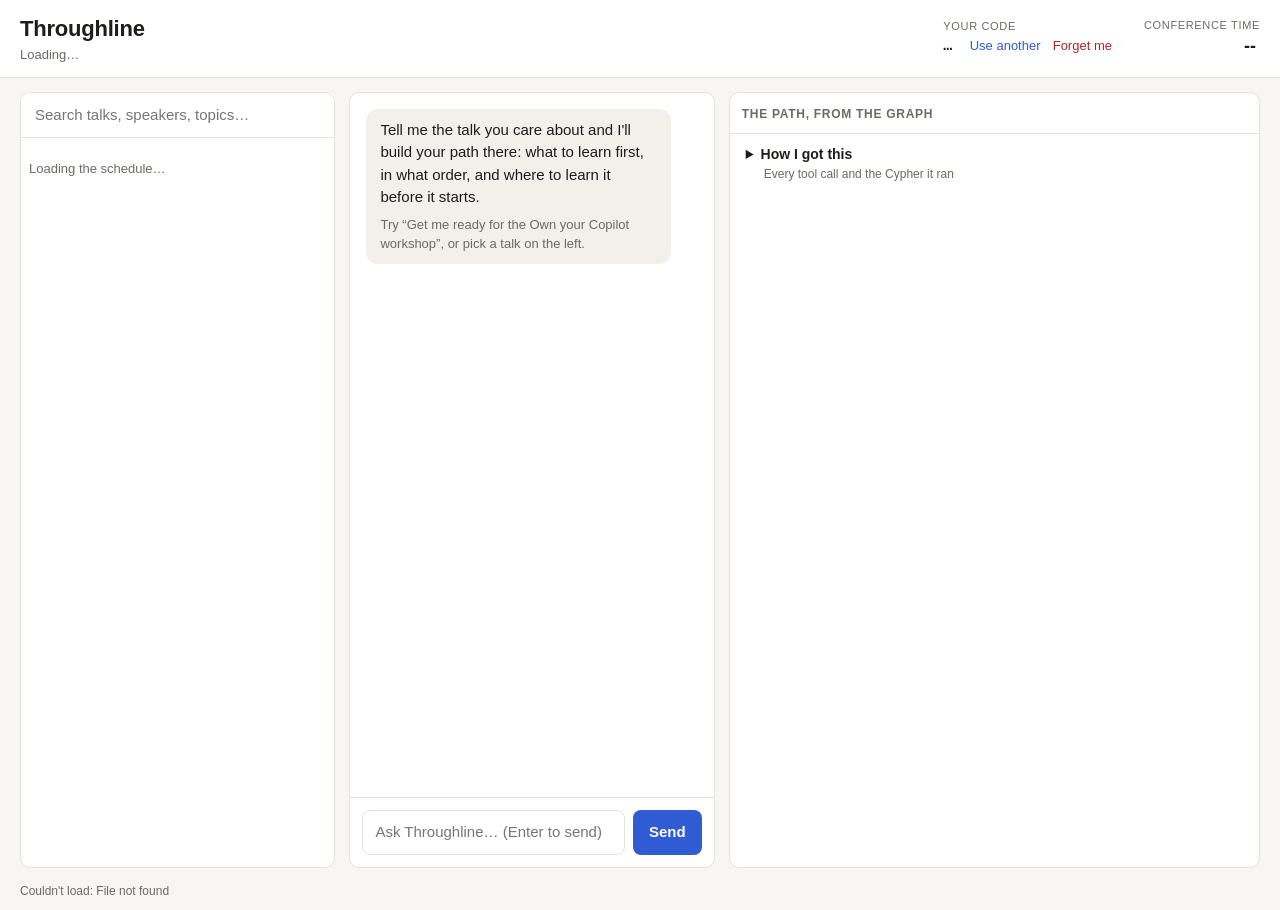
==== web/talk.html @ 139f829b "Move the attendee page to web/talk.html (the landing page takes index.html) Co-Authored-By: Claude O" ====
<!doctype html>
<html lang="en">
<head>
  <meta charset="utf-8">
  <meta name="viewport" content="width=device-width, initial-scale=1">
  <title>Throughline</title>
  <link rel="stylesheet" href="style.css">
</head>
<body>
  <header class="top">
    <div class="brand">
      <h1>Throughline</h1>
      <p class="sub" id="conference">Loading…</p>
    </div>
    <div class="top-right">
      <div class="attendee">
        <span class="label">Your code</span>
        <span id="attendee-code">…</span>
        <button class="link" id="switch-code" title="Come back with an earlier code">Use another</button>
        <button class="link danger" id="forget" title="Delete everything Throughline remembers about you">Forget me</button>
      </div>
      <div class="profile-entry" id="profile-entry" hidden>
        <span class="label">Profile</span>
        <button class="link profile-btn" id="profile-btn" title="Your role, experience, interests, saved talks and what you already know">Set up profile</button>
      </div>
      <div class="clock" title="The on-screen conference clock">
        <span class="label">Conference time</span>
        <span id="clock">--</span>
      </div>
    </div>
  </header>

  <main class="layout">
    <section class="panel schedule">
      <div id="mytalks" class="mytalks" hidden></div>
      <input id="search" type="search" placeholder="Search talks, speakers, topics…" autocomplete="off">
      <div id="talks" class="talks"><p class="muted pad">Loading the schedule…</p></div>
    </section>

    <section class="panel chat">
      <div class="chat-bar" id="chat-bar" hidden>
        <span class="label">Conversation</span>
        <button class="link" id="clear-chat" title="Delete this conversation; your profile and saved talks stay">Clear chat</button>
      </div>
      <div id="messages" class="messages">
        <div class="msg agent">
          <p>Tell me the talk you care about and I'll build your path there: what to learn first, in what order, and where to learn it before it starts.</p>
          <p class="hint">Try “Get me ready for the Own your Copilot workshop”, or pick a talk on the left.</p>
        </div>
      </div>
      <form id="composer" class="composer">
        <input id="input" type="text" placeholder="Ask Throughline… (Enter to send)" autocomplete="off" enterkeyhint="send">
        <button class="primary" type="submit">Send</button>
      </form>
    </section>

    <section class="panel readiness">
      <div id="ready-head" class="ready-head"></div>
      <div class="ready-body">
        <div id="graph-wrap" class="graph-wrap">
          <div class="graph-bar">
            <h3>The path, from the graph</h3>
            <button class="link" id="toggle-alts" hidden></button>
          </div>
          <div id="graph" class="graph" hidden></div>
          <div id="path" class="path"></div>
          <div id="legend" class="legend" hidden>
            <span><i class="sw sw-learn"></i>Where to learn</span>
            <span><i class="sw sw-concept"></i>Concept to learn</span>
            <span><i class="sw sw-known"></i>Already known</span>
            <span><i class="sw sw-target"></i>Your talk</span>
            <span class="muted"><span id="legend-faded">Faded = other options · </span>Click any box for the evidence</span>
          </div>
          <div class="graph-loading" aria-hidden="true"><span class="spinner"></span> Tracing the path…</div>
        </div>
        <div id="dayplan" class="dayplan"></div>
        <details id="how" class="how">
          <summary><strong>How I got this</strong> <span id="how-count" class="muted"></span>
            <span class="muted how-sub">Every tool call and the Cypher it ran</span></summary>
          <div id="trace" class="trace-list"><p class="muted pad">Nothing yet. Ask the agent, or use “Plan without AI” on a talk.</p></div>
        </details>
      </div>
    </section>
  </main>

  <dialog id="detail" class="detail" aria-label="Details">
    <button class="close" data-close aria-label="Close">×</button>
    <div id="detail-body"></div>
  </dialog>

  <dialog id="profile" class="detail profile" aria-label="Your profile">
    <button class="close" data-close aria-label="Close">×</button>
    <div id="profile-body"></div>
  </dialog>

  <datalist id="role-options">
    <option value="Developer"></option>
    <option value="Team lead / manager"></option>
    <option value="Platform / DevOps"></option>
    <option value="Security"></option>
    <option value="Student"></option>
    <option value="Other"></option>
  </datalist>

  <footer class="status" id="status"></footer>
  <script src="vendor/cytoscape.min.js"></script>
  <script src="vendor/dagre.min.js"></script>
  <script src="vendor/cytoscape-dagre.js"></script>
  <script src="app.js"></script>
</body>
</html>
---- web/style.css ----
:root {
  --bg: #f7f6f2;
  --panel: #ffffff;
  --ink: #1d1d1b;
  --muted: #6b6a65;
  --line: #e4e2db;
  --edge: #c4c1b6;
  --accent: #2f5bd3;
  --accent-soft: #e8eefc;
  --on-accent: #ffffff;
  --danger: #b3261e;
  --code-bg: #f1f0eb;
  --ok: #2e7d4f;
  --ok-soft: #e4f3ea;
  --warn: #9a5b00;
  --warn-soft: #fdf1de;
  --l100: #2e7d4f;
  --l200: #b26a00;
  --l300: #b3261e;
}

@media (prefers-color-scheme: dark) {
  :root {
    --bg: #161615;
    --panel: #1f1f1d;
    --ink: #ecebe6;
    --muted: #a3a29b;
    --line: #34332f;
    --edge: #55534d;
    --accent: #7c9cff;
    --accent-soft: #263257;
    --on-accent: #10172e;
    --danger: #ff7b72;
    --code-bg: #2a2a27;
    --ok: #5fc78a;
    --ok-soft: #1c3326;
    --warn: #f0a33a;
    --warn-soft: #3a2b14;
    --l100: #3f9e68;
    --l200: #c98420;
    --l300: #d9534b;
  }
}

* { box-sizing: border-box; }
[hidden] { display: none !important; }

body {
  margin: 0;
  background: var(--bg);
  color: var(--ink);
  font: 15px/1.5 -apple-system, BlinkMacSystemFont, "Segoe UI", sans-serif;
}

.top {
  display: flex;
  justify-content: space-between;
  align-items: center;
  gap: 16px;
  padding: 12px 20px;
  border-bottom: 1px solid var(--line);
  background: var(--panel);
}
h1 { margin: 0; font-size: 22px; letter-spacing: -0.01em; }
.sub { margin: 0; color: var(--muted); font-size: 13px; }
.top-right { display: flex; align-items: center; gap: 28px; }
.label { display: block; font-size: 11px; text-transform: uppercase; letter-spacing: 0.06em; color: var(--muted); }
.attendee #attendee-code { font-weight: 700; font-family: ui-monospace, Menlo, monospace; letter-spacing: 0.08em; margin-right: 8px; }
.clock { text-align: right; }
#clock { font-size: 18px; font-weight: 600; font-variant-numeric: tabular-nums; border-radius: 6px; padding: 0 4px; }
#clock.tick { animation: tick 1.4s ease-out; }
@keyframes tick { 0% { background: var(--accent-soft); color: var(--accent); } 100% { background: transparent; } }

button { font: inherit; cursor: pointer; }
button:disabled { cursor: default; opacity: 0.6; }
.link { border: 0; background: none; color: var(--accent); padding: 0 4px; font-size: 13px; }
.link.danger { color: var(--danger); }
:focus-visible { outline: 2px solid var(--accent); outline-offset: 2px; }

.layout {
  display: grid;
  grid-template-columns: minmax(260px, 0.95fr) minmax(320px, 1.1fr) minmax(420px, 1.6fr);
  gap: 14px;
  padding: 14px 20px;
  height: calc(100vh - 96px);
}

.panel {
  background: var(--panel);
  border: 1px solid var(--line);
  border-radius: 10px;
  overflow: hidden;
  display: flex;
  flex-direction: column;
  min-height: 0;
}

/* schedule */
.schedule input {
  padding: 11px 14px;
  border: 0;
  border-bottom: 1px solid var(--line);
  background: var(--panel);
  color: var(--ink);
  font: inherit;
}
.talks { overflow-y: auto; }
.day { margin: 0; padding: 10px 14px 6px; font-size: 12px; text-transform: uppercase; letter-spacing: 0.06em; color: var(--muted); }
.talk { display: flex; gap: 10px; padding: 9px 14px; border-top: 1px solid var(--line); cursor: pointer; border-left: 3px solid transparent; }
.talk:hover { background: color-mix(in srgb, var(--accent) 5%, transparent); }
.talk.is-target { border-left-color: var(--accent); background: color-mix(in srgb, var(--accent) 8%, transparent); }
.talk.in-plan { border-left-color: color-mix(in srgb, var(--accent) 55%, transparent); }
.talk.attended .title { color: var(--muted); }
.when { flex: 0 0 64px; color: var(--muted); font-variant-numeric: tabular-nums; font-size: 13px; padding-top: 1px; }
.what { display: flex; flex-direction: column; gap: 2px; min-width: 0; }
.title { font-weight: 550; font-size: 14px; }
.meta { color: var(--muted); font-size: 12px; }
.actions { display: none; gap: 6px; flex-wrap: wrap; margin-top: 6px; }
.talk:hover .actions, .talk:focus-within .actions { display: flex; }
.chip { border: 1px solid var(--accent); background: var(--accent); color: var(--on-accent); border-radius: 999px; padding: 2px 10px; font-size: 12px; }
.chip.ghost { background: none; color: var(--accent); }
.badge { display: inline-block; margin-left: 4px; padding: 0 6px; border-radius: 999px; font-size: 11px; font-weight: 600; white-space: nowrap; }
.badge.target { background: var(--accent); color: var(--on-accent); }
.badge.plan { background: var(--accent-soft); color: var(--accent); }
.badge.done { background: var(--ok-soft); color: var(--ok); }

.level { display: inline-block; margin-right: 6px; padding: 0 6px; border-radius: 4px; font-size: 11px; font-weight: 700; color: #fff; }
.l100 { background: var(--l100); }
.l200 { background: var(--l200); }
.l300 { background: var(--l300); }

/* chat */
.messages { flex: 1; overflow-y: auto; padding: 16px; display: flex; flex-direction: column; gap: 12px; }
.msg { max-width: 92%; padding: 10px 14px; border-radius: 12px; animation: rise 0.25s ease-out; }
.msg p { margin: 0 0 6px; }
.msg p:last-child { margin-bottom: 0; }
.msg ol { margin: 6px 0; padding-left: 20px; }
.msg li { margin-bottom: 6px; }
.msg.user { align-self: flex-end; background: var(--accent); color: var(--on-accent); }
.msg.agent { align-self: flex-start; background: var(--code-bg); }
.msg.card { border: 1px solid var(--line); background: var(--panel); }
.msg.pending { color: var(--muted); }
.dots span { animation: blink 1.2s infinite; }
.dots span:nth-child(2) { animation-delay: 0.2s; }
.dots span:nth-child(3) { animation-delay: 0.4s; }
@keyframes blink { 0%, 80%, 100% { opacity: 0.2; } 40% { opacity: 1; } }
@keyframes rise { from { opacity: 0; transform: translateY(4px); } to { opacity: 1; transform: none; } }
.hint, .muted { color: var(--muted); font-size: 13px; }
.small { font-size: 12px; }
.note { color: var(--warn); font-size: 13px; }
.error { color: var(--danger); }
.composer { display: flex; gap: 8px; padding: 12px; border-top: 1px solid var(--line); }
.composer input { flex: 1; padding: 10px 12px; border: 1px solid var(--line); border-radius: 8px; background: var(--panel); color: var(--ink); font: inherit; }
.primary { display: inline-block; padding: 10px 16px; border: 0; border-radius: 8px; background: var(--accent); color: var(--on-accent); font-weight: 600; text-decoration: none; }
.secondary { padding: 9px 14px; border: 1px solid var(--accent); border-radius: 8px; background: none; color: var(--accent); font-weight: 600; }

/* readiness panel */
.ready-head { padding: 12px 16px; border-bottom: 1px solid var(--line); }
.ready-head:empty { display: none; }
.empty-head h2 { margin: 0 0 4px; font-size: 16px; }
.empty-head p { margin: 0; }
.head-title { display: block; border: 0; background: none; padding: 0; color: var(--ink); font-size: 17px; font-weight: 700; text-align: left; line-height: 1.3; }
.head-title:hover { color: var(--accent); }
.progress { display: flex; align-items: center; gap: 12px; margin-top: 10px; }
.bar { flex: 0 0 160px; height: 8px; border-radius: 999px; background: var(--line); overflow: hidden; }
.bar span { display: block; height: 100%; background: var(--ok); border-radius: inherit; transition: width 0.6s ease; }
.progress-text { font-size: 14px; }

.ready-banner { display: flex; gap: 12px; align-items: flex-start; margin-top: 10px; padding: 12px 14px; border-radius: 10px; background: var(--ok-soft); border: 1px solid var(--ok); color: var(--ink); }
.ready-banner strong { font-size: 17px; color: var(--ok); }
.ready-banner.celebrate { animation: pop 0.7s cubic-bezier(.2, 1.4, .4, 1); }
.ready-banner.celebrate .big-check { animation: spin-in 0.7s ease-out; }
@keyframes pop { 0% { transform: scale(0.96); opacity: 0.4; } 60% { transform: scale(1.02); opacity: 1; } 100% { transform: none; } }
@keyframes spin-in { from { transform: scale(0.3) rotate(-90deg); } to { transform: none; } }
.big-check { flex: 0 0 auto; display: inline-flex; align-items: center; justify-content: center; width: 34px; height: 34px; border-radius: 50%; background: var(--ok); color: var(--panel); font-weight: 800; font-size: 19px; }
.big-check.small { width: 22px; height: 22px; font-size: 13px; vertical-align: middle; margin-right: 6px; }
.known-list { margin: 6px 0 0; padding: 0; list-style: none; font-size: 14px; }
.tick-mark { color: var(--ok); font-weight: 700; }

.ready-body { flex: 1; min-height: 0; overflow-y: auto; }
.graph-wrap { position: relative; padding: 8px 12px 6px; border-bottom: 1px solid var(--line); }
.graph-bar { display: flex; justify-content: space-between; align-items: center; }
.graph-bar h3, .dayplan h3 { margin: 4px 0; font-size: 12px; text-transform: uppercase; letter-spacing: 0.06em; color: var(--muted); }
.graph { width: 100%; height: 300px; }
.graph-empty { padding: 14px 4px; font-size: 14px; }
.legend { display: flex; flex-wrap: wrap; gap: 6px 14px; padding: 4px 2px 2px; font-size: 12px; color: var(--ink); }
.legend .muted { font-size: 12px; }
.sw { display: inline-block; width: 12px; height: 12px; border-radius: 3px; margin-right: 5px; vertical-align: -1px; border: 2px solid var(--edge); background: var(--panel); }
.sw-learn { border-color: var(--accent); }
.sw-concept { border-color: var(--accent); background: var(--accent-soft); }
.sw-known { border-color: var(--ok); background: var(--ok-soft); }
.sw-target { border-color: var(--accent); background: var(--accent); }
.graph-loading { display: none; position: absolute; inset: 0; align-items: center; justify-content: center; gap: 8px; background: color-mix(in srgb, var(--panel) 75%, transparent); color: var(--muted); font-size: 14px; }
.graph-wrap.loading .graph-loading { display: flex; }
.spinner { width: 16px; height: 16px; border-radius: 50%; border: 2px solid var(--line); border-top-color: var(--accent); animation: spin 0.8s linear infinite; }
@keyframes spin { to { transform: rotate(360deg); } }

/* the day plan */
.dayplan { padding: 8px 16px 12px; border-bottom: 1px solid var(--line); }
.dayplan:empty { display: none; }
.timeline { list-style: none; margin: 4px 0 0; padding: 0; position: relative; }
.timeline::before { content: ""; position: absolute; left: 81px; top: 8px; bottom: 8px; width: 2px; background: var(--line); }
.row { display: grid; grid-template-columns: 66px 1fr; gap: 32px; padding: 8px 0; position: relative; animation: rise 0.3s ease-out; }
.row::before { content: ""; position: absolute; left: 75px; top: 14px; width: 12px; height: 12px; border-radius: 50%; background: var(--panel); border: 2px solid var(--accent); }
.row.final::before { background: var(--accent); }
.row.has-clash::before, .row.gap::before { border-color: var(--warn); }
.row.explainer::before { border-style: dashed; }
.row-time { text-align: right; font-variant-numeric: tabular-nums; line-height: 1.25; }
.row-time span { display: block; font-size: 11px; text-transform: uppercase; letter-spacing: 0.05em; color: var(--muted); }
.row-time strong { font-size: 14px; white-space: nowrap; }
.row-what { min-width: 0; }
.row-title { display: block; border: 0; background: none; padding: 0; color: var(--ink); font-weight: 600; font-size: 14px; text-align: left; text-decoration: none; line-height: 1.35; }
button.row-title:hover, a.row-title:hover { color: var(--accent); }
a.row-title { color: var(--accent); }
.row.final .row-title { color: var(--accent); }
.covers { display: flex; flex-wrap: wrap; gap: 4px; margin-top: 4px; }
.cover { font-size: 12px; padding: 1px 8px; border-radius: 999px; background: var(--accent-soft); color: var(--accent); font-weight: 600; }
.row-note { margin-top: 6px; font-size: 13px; color: var(--muted); }
.row-note.clash { padding: 4px 8px; border-radius: 6px; background: var(--warn-soft); color: var(--warn); font-weight: 550; }

/* how I got this */
.how { padding: 0 12px 12px; }
.how > summary { cursor: pointer; padding: 10px 4px; font-size: 14px; }
.how-sub { display: block; font-size: 12px; margin-left: 18px; }
.trace-list { padding: 0; }

/* text fallback for the path */
.path:empty { display: none; }
.node { border: 1px solid var(--line); border-radius: 8px; padding: 8px 10px; font-size: 13px; background: var(--panel); }
.node.target { border-color: var(--accent); background: var(--accent-soft); font-weight: 600; }
.node.ready { border-color: var(--ok); margin-top: 8px; }
.node .why, .node .learn { margin-top: 4px; }
q { color: var(--muted); font-style: italic; }
.arrow { text-align: center; color: var(--muted); line-height: 1.4; }
.unsure { font-size: 11px; color: var(--warn); border: 1px solid var(--warn); border-radius: 4px; padding: 0 4px; font-style: normal; }
.pad { padding: 8px; }
.step { border: 1px solid var(--line); border-radius: 8px; margin-bottom: 8px; padding: 6px 10px; }
.step summary { cursor: pointer; font-size: 13px; }
.step-n { display: inline-block; min-width: 18px; height: 18px; border-radius: 50%; background: var(--accent-soft); color: var(--accent); text-align: center; font-size: 11px; font-weight: 700; line-height: 18px; }
.step code { font-weight: 700; }
pre { white-space: pre-wrap; word-break: break-word; font: 12px/1.45 ui-monospace, Menlo, monospace; border-radius: 6px; padding: 8px; margin: 8px 0 4px; }
.cypher { background: var(--accent-soft); }
.result { background: var(--code-bg); max-height: 260px; overflow-y: auto; }

/* details dialog */
.detail { width: min(600px, 92vw); max-height: 86vh; padding: 22px 24px 18px; border: 1px solid var(--line); border-radius: 14px; background: var(--panel); color: var(--ink); box-shadow: 0 20px 60px rgba(0, 0, 0, 0.25); }
.detail[open] { animation: rise 0.2s ease-out; }
.detail::backdrop { background: rgba(10, 10, 10, 0.4); }
.detail h2 { margin: 2px 32px 8px 0; font-size: 20px; line-height: 1.3; }
.detail h3 { margin: 16px 0 6px; font-size: 12px; text-transform: uppercase; letter-spacing: 0.06em; color: var(--muted); }
.detail .close { position: absolute; top: 10px; right: 12px; border: 0; background: none; color: var(--muted); font-size: 24px; line-height: 1; padding: 4px 8px; }
.detail .close:hover { color: var(--ink); }
.definition { font-size: 15px; }
.abstract { font-size: 14px; }
.facts { display: flex; flex-wrap: wrap; gap: 6px 16px; font-size: 14px; margin-bottom: 8px; }
.evidence { margin: 0; padding-left: 18px; font-size: 14px; }
.evidence li { margin-bottom: 6px; }
.evidence li.alt { color: var(--muted); }
.pill { display: inline-block; padding: 0 8px; border-radius: 999px; font-size: 12px; font-weight: 600; background: var(--accent-soft); color: var(--accent); }
.pill.ok { background: var(--ok-soft); color: var(--ok); }
.topics { display: flex; flex-wrap: wrap; gap: 4px; margin-top: 10px; }
.topic { font-size: 12px; padding: 1px 8px; border-radius: 999px; border: 1px solid var(--line); color: var(--muted); }
.dialog-actions { display: flex; flex-wrap: wrap; gap: 8px; margin-top: 16px; }

.status { padding: 0 20px 10px; color: var(--muted); font-size: 12px; }

@media (prefers-reduced-motion: reduce) {
  *, *::before, *::after { animation: none !important; transition: none !important; }
}

@media (max-width: 1100px) {
  .layout { grid-template-columns: 1fr; height: auto; }
  .panel { max-height: 80vh; }
  .top { flex-wrap: wrap; }
}

/* profile entry in the header */
.profile-entry { max-width: 260px; }
.profile-btn { font-size: 14px; font-weight: 600; padding: 0; white-space: nowrap; overflow: hidden; text-overflow: ellipsis; max-width: 100%; }

/* my talks, above the schedule */
.mytalks { border-bottom: 1px solid var(--line); max-height: 34%; overflow-y: auto; flex: 0 0 auto; }
.mytalks .day { padding-bottom: 4px; }
.count { display: inline-block; min-width: 18px; padding: 0 5px; border-radius: 999px; background: var(--accent-soft); color: var(--accent); text-align: center; font-weight: 700; }
.mytalk-list { list-style: none; margin: 0; padding: 0 8px 8px; }
.mytalk { display: grid; grid-template-columns: 96px 1fr auto; align-items: center; gap: 8px; width: 100%; padding: 6px 8px; border: 1px solid transparent; border-radius: 8px; background: none; color: var(--ink); text-align: left; font-size: 13px; }
.mytalk:hover { background: color-mix(in srgb, var(--accent) 6%, transparent); }
.mytalk.current { border-color: var(--accent); background: color-mix(in srgb, var(--accent) 8%, transparent); }
.mytalk-when { color: var(--muted); font-variant-numeric: tabular-nums; white-space: nowrap; }
.mytalk-title { font-weight: 550; min-width: 0; overflow: hidden; text-overflow: ellipsis; white-space: nowrap; }
.mytalk .pill { white-space: nowrap; }
.muted-pill { background: var(--code-bg); color: var(--muted); }
.badge.saved { background: var(--warn-soft); color: var(--warn); }
.talk.saved .when { color: var(--warn); font-weight: 600; }

/* save toggle */
.head-top { display: flex; justify-content: space-between; align-items: center; gap: 8px; }
.save-btn { border: 1px solid var(--accent); background: none; color: var(--accent); border-radius: 999px; padding: 1px 12px; font-size: 13px; font-weight: 600; }
.save-btn.saved { background: var(--warn-soft); border-color: var(--warn); color: var(--warn); }
.dialog-actions .save-btn { border-radius: 8px; padding: 9px 14px; font-size: 15px; }

/* chat bar */
.chat-bar { display: flex; justify-content: space-between; align-items: center; padding: 6px 12px 6px 16px; border-bottom: 1px solid var(--line); }
.small-btn { padding: 6px 12px; font-size: 13px; }
.profile-prompt { border-color: var(--accent); }
.profile-prompt .dialog-actions { margin-top: 8px; align-items: center; }

/* profile dialog */
.profile { width: min(640px, 94vw); }
.profile-form .dialog-actions { align-items: center; margin-top: 4px; }
.profile-form { display: flex; flex-direction: column; gap: 14px; margin-top: 8px; }
.field { display: flex; flex-direction: column; gap: 6px; border: 0; padding: 0; margin: 0; }
.field > span, .field > legend { font-size: 12px; text-transform: uppercase; letter-spacing: 0.06em; color: var(--muted); padding: 0; }
.field input:not([type]), .field input[list], #concept-search { padding: 8px 10px; border: 1px solid var(--line); border-radius: 8px; background: var(--panel); color: var(--ink); font: inherit; }
.segs { display: flex; flex-wrap: wrap; gap: 6px; }
.seg input { position: absolute; opacity: 0; pointer-events: none; }
.seg span { display: inline-block; padding: 5px 12px; border: 1px solid var(--line); border-radius: 999px; font-size: 14px; cursor: pointer; }
.seg input:checked + span { border-color: var(--accent); background: var(--accent-soft); color: var(--accent); font-weight: 600; }
.seg input:focus-visible + span { outline: 2px solid var(--accent); outline-offset: 2px; }
.tags { display: flex; flex-wrap: wrap; gap: 6px; }
.tags:empty { display: none; }
.tag { display: inline-flex; align-items: center; gap: 2px; padding: 2px 4px 2px 10px; border-radius: 999px; background: var(--accent-soft); color: var(--accent); font-size: 13px; font-weight: 600; }
.tag button { border: 0; background: none; color: inherit; padding: 0 4px; font-size: 15px; line-height: 1; }
.profile .mytalk-list { padding: 0; }
#concept-search { width: 100%; margin: 4px 0 8px; }
.concept-list { max-height: 260px; overflow-y: auto; border: 1px solid var(--line); border-radius: 8px; padding: 4px; }
.concept-row { display: flex; align-items: center; gap: 8px; padding: 5px 8px; border-radius: 6px; font-size: 14px; cursor: pointer; }
.concept-row:hover { background: color-mix(in srgb, var(--accent) 6%, transparent); }
.concept-row input { accent-color: var(--ok); width: 16px; height: 16px; flex: 0 0 auto; }
.concept-row input:checked ~ .concept-name { color: var(--ok); font-weight: 600; }
.concept-row .muted { margin-left: auto; }
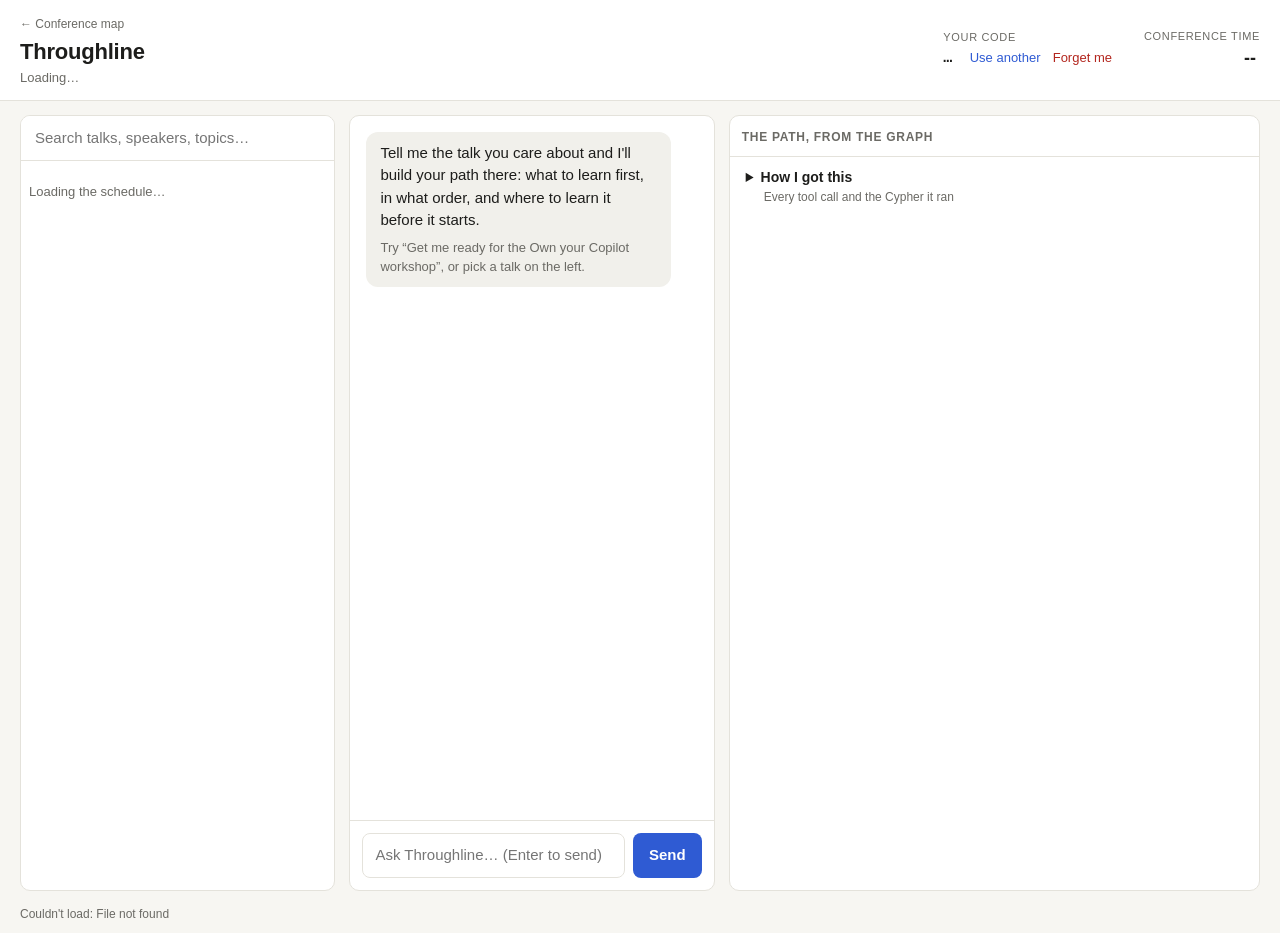
==== commit 2b0594f9: "Talk page: deep link ?code=, back to the conference map, profile wording - /talk.html?code=CODE open" ====
--- a/web/talk.html
+++ b/web/talk.html
@@ -9,7 +9,8 @@
 <body>
   <header class="top">
     <div class="brand">
-      <h1>Throughline</h1>
+      <a class="back-link" href="/">← Conference map</a>
+      <h1><a class="home-link" href="/" title="Back to the conference map">Throughline</a></h1>
       <p class="sub" id="conference">Loading…</p>
     </div>
     <div class="top-right">
--- a/web/style.css
+++ b/web/style.css
@@ -62,6 +62,12 @@
   background: var(--panel);
 }
 h1 { margin: 0; font-size: 22px; letter-spacing: -0.01em; }
+h1 .home-link { color: inherit; text-decoration: none; }
+h1 .home-link:hover { color: var(--accent); }
+.back-link { display: inline-block; font-size: 12px; color: var(--muted); text-decoration: none; margin-bottom: 2px; }
+.back-link:hover { color: var(--accent); }
+.profile-skip { margin: 8px 0 0; font-size: 12px; color: var(--muted); }
+.profile-skip .link { font-size: 12px; padding: 0 2px; }
 .sub { margin: 0; color: var(--muted); font-size: 13px; }
 .top-right { display: flex; align-items: center; gap: 28px; }
 .label { display: block; font-size: 11px; text-transform: uppercase; letter-spacing: 0.06em; color: var(--muted); }
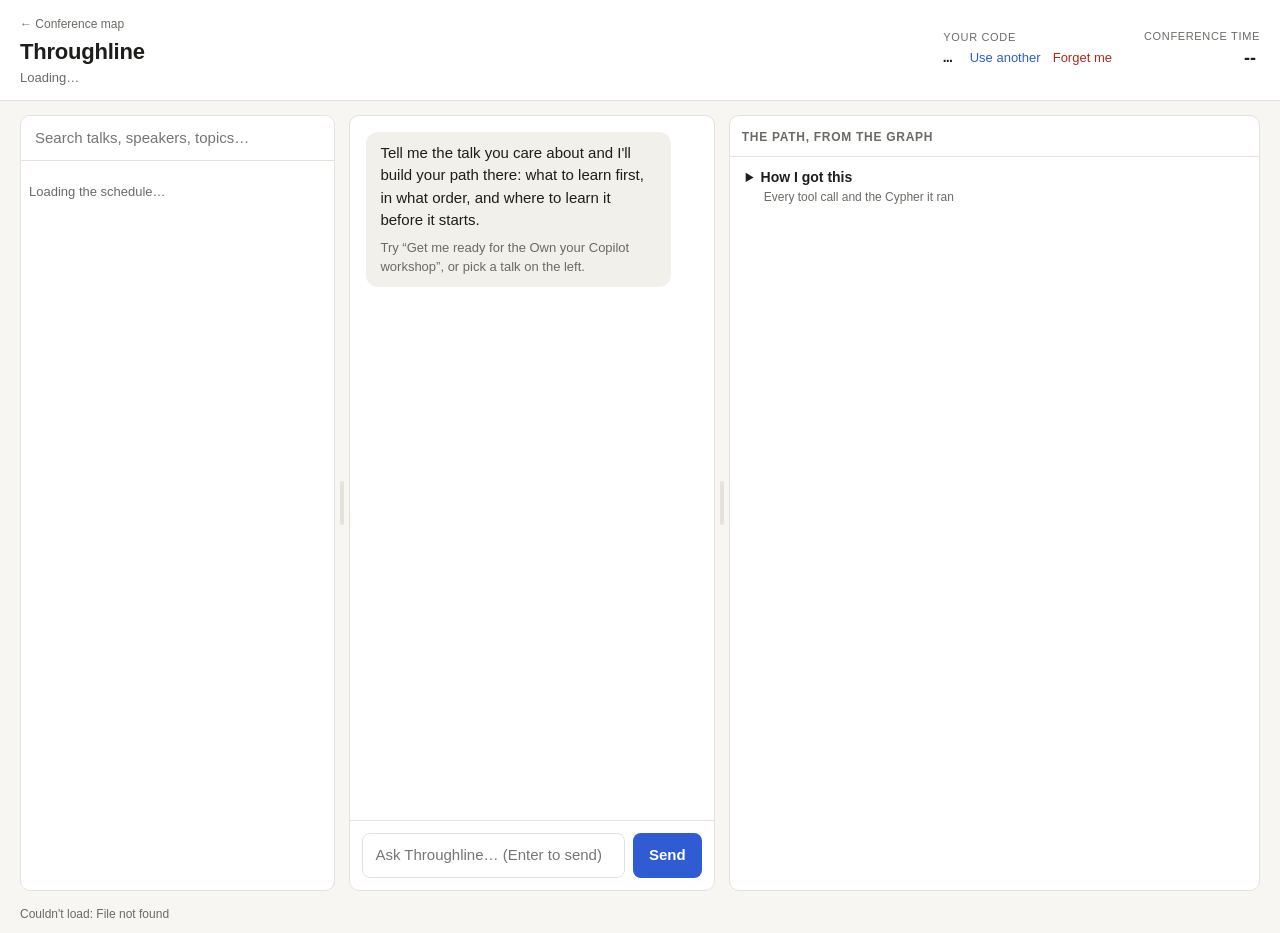
==== commit d1ae4dc5: "Talk page: resizable panels Drag handles between the schedule, conversation and path panels; widths " ====
--- a/web/talk.html
+++ b/web/talk.html
@@ -38,6 +38,9 @@
       <div id="talks" class="talks"><p class="muted pad">Loading the schedule…</p></div>
     </section>
 
+    <div class="resizer" data-resizer="0" role="separator" aria-orientation="vertical" tabindex="0"
+         aria-label="Resize the schedule and conversation panels" title="Drag to resize · double-click to reset"></div>
+
     <section class="panel chat">
       <div class="chat-bar" id="chat-bar" hidden>
         <span class="label">Conversation</span>
@@ -54,6 +57,9 @@
         <button class="primary" type="submit">Send</button>
       </form>
     </section>
+
+    <div class="resizer" data-resizer="1" role="separator" aria-orientation="vertical" tabindex="0"
+         aria-label="Resize the conversation and path panels" title="Drag to resize · double-click to reset"></div>
 
     <section class="panel readiness">
       <div id="ready-head" class="ready-head"></div>
--- a/web/style.css
+++ b/web/style.css
@@ -83,13 +83,23 @@
 .link.danger { color: var(--danger); }
 :focus-visible { outline: 2px solid var(--accent); outline-offset: 2px; }
 
+/* Three panels with two drag handles between them. --w1/--w2 are set by dragging (and remembered);
+   without them the panels share the space as before. The path panel takes the rest. */
 .layout {
   display: grid;
-  grid-template-columns: minmax(260px, 0.95fr) minmax(320px, 1.1fr) minmax(420px, 1.6fr);
-  gap: 14px;
+  grid-template-columns: var(--w1, minmax(260px, 0.95fr)) 14px var(--w2, minmax(320px, 1.1fr)) 14px minmax(360px, 1.6fr);
   padding: 14px 20px;
   height: calc(100vh - 96px);
 }
+
+.resizer { position: relative; cursor: col-resize; touch-action: none; border-radius: 6px; }
+.resizer::after {
+  content: ""; position: absolute; top: 50%; left: 50%; width: 4px; height: 44px;
+  transform: translate(-50%, -50%); border-radius: 2px; background: var(--line); transition: background 0.15s, height 0.15s;
+}
+.resizer:hover::after, .resizer:focus-visible::after, .resizer.dragging::after { background: var(--accent); height: 72px; }
+body.resizing { cursor: col-resize; user-select: none; }
+body.resizing iframe, body.resizing #graph { pointer-events: none; }
 
 .panel {
   background: var(--panel);
@@ -115,6 +125,12 @@
 .talk { display: flex; gap: 10px; padding: 9px 14px; border-top: 1px solid var(--line); cursor: pointer; border-left: 3px solid transparent; }
 .talk:hover { background: color-mix(in srgb, var(--accent) 5%, transparent); }
 .talk.is-target { border-left-color: var(--accent); background: color-mix(in srgb, var(--accent) 8%, transparent); }
+.talk.flash { animation: talk-flash 1.6s ease-out; }
+@keyframes talk-flash {
+  0%, 30% { background: color-mix(in srgb, var(--accent) 28%, transparent); box-shadow: inset 4px 0 0 var(--accent); }
+  100% { background: color-mix(in srgb, var(--accent) 8%, transparent); box-shadow: none; }
+}
+@media (prefers-reduced-motion: reduce) { .talk.flash { animation: none; } }
 .talk.in-plan { border-left-color: color-mix(in srgb, var(--accent) 55%, transparent); }
 .talk.attended .title { color: var(--muted); }
 .when { flex: 0 0 64px; color: var(--muted); font-variant-numeric: tabular-nums; font-size: 13px; padding-top: 1px; }
@@ -275,7 +291,8 @@
 }
 
 @media (max-width: 1100px) {
-  .layout { grid-template-columns: 1fr; height: auto; }
+  .layout { grid-template-columns: 1fr; height: auto; gap: 14px; }
+  .resizer { display: none; }
   .panel { max-height: 80vh; }
   .top { flex-wrap: wrap; }
 }
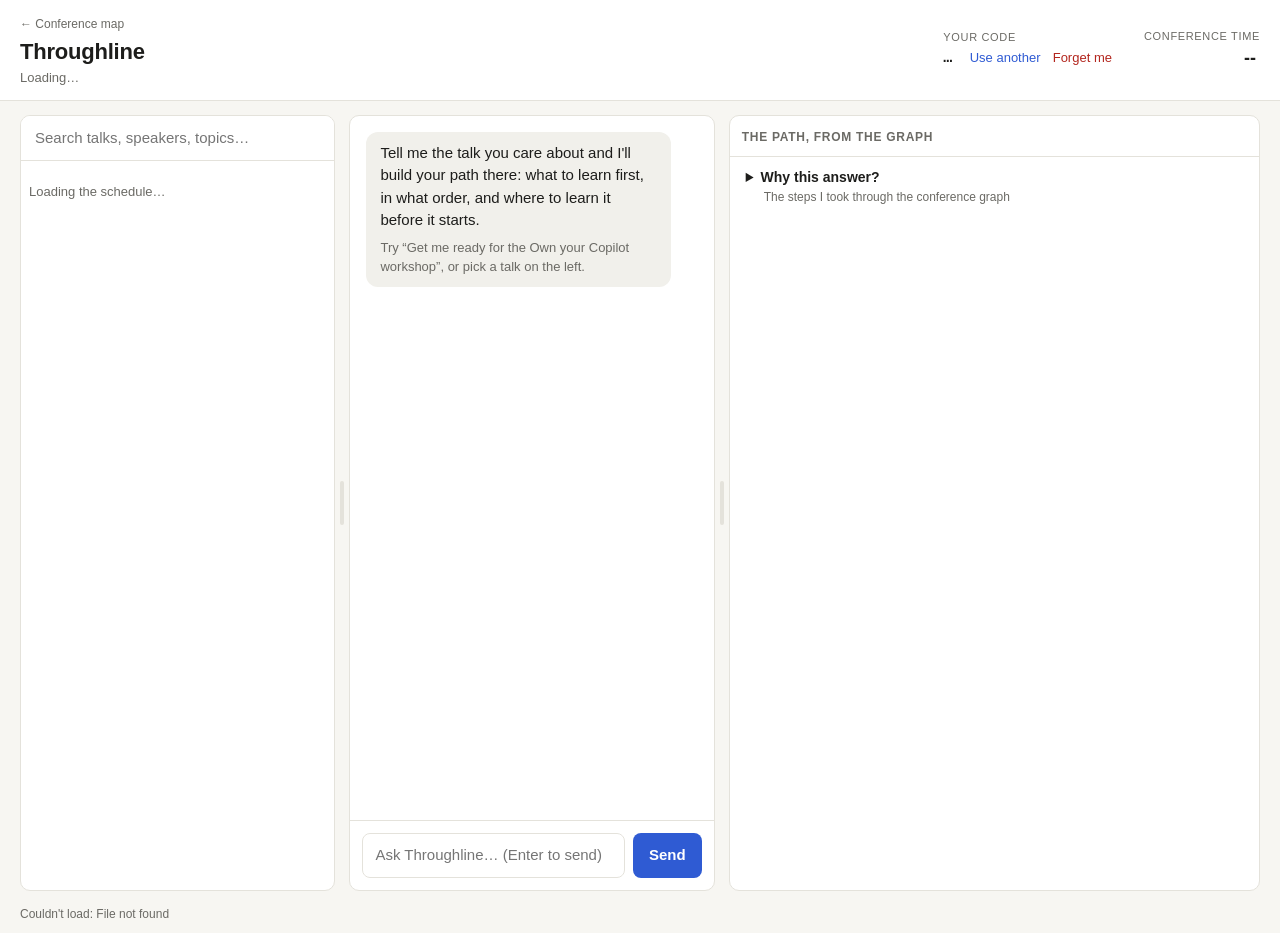
==== commit 8ee58acc: "'Why this answer?': plain steps on both pages, graph queries one click away The trace becomes number" ====
--- a/web/talk.html
+++ b/web/talk.html
@@ -64,6 +64,14 @@
     <section class="panel readiness">
       <div id="ready-head" class="ready-head"></div>
       <div class="ready-body">
+        <section id="about" class="about" aria-labelledby="about-toggle" hidden>
+          <button class="about-toggle" id="about-toggle" type="button" aria-expanded="true" aria-controls="about-body">
+            <span class="about-caret" aria-hidden="true"></span>
+            <span class="about-heading">About this talk</span>
+            <span class="about-peek muted" id="about-peek"></span>
+          </button>
+          <div class="about-body" id="about-body"></div>
+        </section>
         <div id="graph-wrap" class="graph-wrap">
           <div class="graph-bar">
             <h3>The path, from the graph</h3>
@@ -82,8 +90,8 @@
         </div>
         <div id="dayplan" class="dayplan"></div>
         <details id="how" class="how">
-          <summary><strong>How I got this</strong> <span id="how-count" class="muted"></span>
-            <span class="muted how-sub">Every tool call and the Cypher it ran</span></summary>
+          <summary><strong>Why this answer?</strong> <span id="how-count" class="muted"></span>
+            <span class="muted how-sub">The steps I took through the conference graph</span></summary>
           <div id="trace" class="trace-list"><p class="muted pad">Nothing yet. Ask the agent, or use “Plan without AI” on a talk.</p></div>
         </details>
       </div>
--- a/web/style.css
+++ b/web/style.css
@@ -153,7 +153,7 @@
 
 /* chat */
 .messages { flex: 1; overflow-y: auto; padding: 16px; display: flex; flex-direction: column; gap: 12px; }
-.msg { max-width: 92%; padding: 10px 14px; border-radius: 12px; animation: rise 0.25s ease-out; }
+.msg { max-width: 92%; overflow-wrap: anywhere; padding: 10px 14px; border-radius: 12px; animation: rise 0.25s ease-out; }
 .msg p { margin: 0 0 6px; }
 .msg p:last-child { margin-bottom: 0; }
 .msg ol { margin: 6px 0; padding-left: 20px; }
@@ -240,11 +240,16 @@
 .row-note { margin-top: 6px; font-size: 13px; color: var(--muted); }
 .row-note.clash { padding: 4px 8px; border-radius: 6px; background: var(--warn-soft); color: var(--warn); font-weight: 550; }
 
-/* how I got this */
+/* why this answer? */
 .how { padding: 0 12px 12px; }
 .how > summary { cursor: pointer; padding: 10px 4px; font-size: 14px; }
 .how-sub { display: block; font-size: 12px; margin-left: 18px; }
 .trace-list { padding: 0; }
+.why-steps { margin: 2px 0 6px; padding-left: 24px; font-size: 13.5px; line-height: 1.5; }
+.why-steps li { margin: 3px 0; }
+.why-note { margin: 4px 0 8px; font-size: 12px; color: var(--muted); }
+.why-tech > summary { cursor: pointer; font-size: 12.5px; color: var(--muted); margin-bottom: 6px; }
+.why-tech > summary:hover { color: var(--accent); }
 
 /* text fallback for the path */
 .path:empty { display: none; }
@@ -352,3 +357,63 @@
 .concept-row input { accent-color: var(--ok); width: 16px; height: 16px; flex: 0 0 auto; }
 .concept-row input:checked ~ .concept-name { color: var(--ok); font-weight: 600; }
 .concept-row .muted { margin-left: auto; }
+
+/* About this talk: summary, key concepts, readings. Sits above the graph and folds away. */
+.about { border-bottom: 1px solid var(--line); }
+.about-toggle { display: flex; align-items: baseline; gap: 8px; width: 100%; padding: 10px 16px 6px; border: 0; background: none; color: var(--ink); text-align: left; }
+.about-toggle:hover .about-heading { color: var(--accent); }
+.about-heading { font-size: 12px; font-weight: 700; text-transform: uppercase; letter-spacing: 0.06em; color: var(--muted); }
+.about-caret { flex: 0 0 auto; width: 0; height: 0; border-left: 4px solid transparent; border-right: 4px solid transparent; border-top: 6px solid var(--muted); transform: translateY(-1px); transition: transform 0.15s; }
+.about.collapsed .about-caret { transform: translateY(-1px) rotate(-90deg); }
+.about.collapsed .about-toggle { padding-bottom: 10px; }
+.about-peek { font-size: 12px; margin-left: auto; white-space: nowrap; overflow: hidden; text-overflow: ellipsis; min-width: 0; }
+.about-body { padding: 0 16px 14px; overflow-wrap: anywhere; }
+.about-summary { margin: 2px 0 4px; font-size: 14px; line-height: 1.5; }
+.about-src { display: flex; flex-wrap: wrap; align-items: baseline; gap: 2px 10px; font-size: 12px; }
+.about-src .link { font-size: 12px; padding: 0; }
+.about-abstract { margin: 8px 0 0; padding: 8px 10px; border-left: 3px solid var(--line); background: var(--code-bg); border-radius: 0 6px 6px 0; font-size: 13px; line-height: 1.5; max-height: 220px; overflow-y: auto; white-space: pre-line; }
+.about h4 { margin: 14px 0 6px; font-size: 11px; font-weight: 700; text-transform: uppercase; letter-spacing: 0.06em; color: var(--muted); }
+.about-concepts h4 { margin-top: 12px; }
+.about-group { display: grid; grid-template-columns: 62px 1fr; gap: 4px 8px; align-items: start; margin-bottom: 6px; }
+.about-sub { font-size: 12px; font-weight: 600; color: var(--ink); padding-top: 3px; cursor: help; }
+.cchips { display: flex; flex-wrap: wrap; gap: 5px; min-width: 0; }
+.cchip { display: inline-flex; align-items: center; gap: 4px; max-width: 100%; padding: 2px 10px; border: 1px solid color-mix(in srgb, var(--accent) 35%, var(--line)); border-radius: 999px; background: var(--accent-soft); color: var(--accent); font-size: 12.5px; font-weight: 600; line-height: 1.45; text-align: left; overflow-wrap: anywhere; }
+.cchip:hover, .cchip.open { border-color: var(--accent); }
+.cchip.open { background: var(--accent); color: var(--on-accent); }
+.cchip.open .basic-tag { color: inherit; opacity: 0.8; }
+.cchip.basic { background: none; border-style: dashed; color: var(--muted); font-weight: 550; }
+.cchip.basic.open { background: var(--muted); color: var(--panel); border-style: solid; }
+.cchip.known { background: var(--ok-soft); border-color: color-mix(in srgb, var(--ok) 45%, var(--line)); color: var(--ok); }
+.cchip.known .tick-mark { color: inherit; }
+.basic-tag { font-size: 10px; font-weight: 600; text-transform: uppercase; letter-spacing: 0.05em; color: var(--muted); }
+.concept-pop { grid-column: 2; margin-top: 4px; padding: 8px 10px; border: 1px solid var(--line); border-radius: 8px; background: var(--code-bg); font-size: 13px; animation: rise 0.2s ease-out; }
+.concept-pop p { margin: 2px 0 0; color: var(--ink); line-height: 1.45; }
+.readings { list-style: none; margin: 0; padding: 0; display: flex; flex-direction: column; gap: 2px; }
+.reading { padding: 7px 8px; margin: 0 -8px; border-radius: 8px; }
+.reading:hover { background: color-mix(in srgb, var(--accent) 5%, transparent); }
+.read-title { font-size: 14px; font-weight: 600; line-height: 1.35; color: var(--accent); text-decoration: none; }
+a.read-title:hover { text-decoration: underline; }
+span.read-title { color: var(--ink); }
+.read-title .ext { font-weight: 400; }
+.read-meta { display: flex; flex-wrap: wrap; align-items: center; gap: 2px 8px; margin-top: 2px; font-size: 12px; color: var(--muted); }
+.read-domain { min-width: 0; overflow: hidden; text-overflow: ellipsis; white-space: nowrap; max-width: 100%; }
+.read-min { font-variant-numeric: tabular-nums; }
+.read-domain + .read-min::before { content: "·"; margin-right: 8px; }
+.kind { display: inline-block; padding: 0 6px; border-radius: 4px; font-size: 10.5px; font-weight: 700; text-transform: uppercase; letter-spacing: 0.05em; line-height: 1.6; background: var(--code-bg); color: var(--muted); border: 1px solid var(--line); }
+.kind-docs { background: var(--accent-soft); color: var(--accent); border-color: transparent; }
+.kind-video { background: var(--warn-soft); color: var(--warn); border-color: transparent; }
+.kind-repo { background: var(--ok-soft); color: var(--ok); border-color: transparent; }
+.kind-paper { background: color-mix(in srgb, var(--l300) 14%, transparent); color: var(--l300); border-color: transparent; }
+.read-why { margin: 3px 0 0; font-size: 13px; line-height: 1.45; color: var(--ink); }
+.about-foot { margin: 8px 0 0; font-size: 11.5px; }
+
+.about-skel { display: flex; flex-direction: column; gap: 8px; padding: 4px 0 2px; }
+.sk { display: block; border-radius: 6px; background: linear-gradient(90deg, var(--code-bg) 0%, var(--line) 50%, var(--code-bg) 100%); background-size: 200% 100%; animation: shimmer 1.3s linear infinite; }
+.sk-line { height: 11px; }
+.sk-line.short { width: 60%; }
+.sk-chips { display: flex; gap: 6px; background: none; animation: none; margin: 4px 0; }
+.sk-chips i { display: block; width: 84px; height: 20px; border-radius: 999px; background: inherit; background: linear-gradient(90deg, var(--code-bg) 0%, var(--line) 50%, var(--code-bg) 100%); background-size: 200% 100%; animation: shimmer 1.3s linear infinite; }
+@keyframes shimmer { from { background-position: 100% 0; } to { background-position: -100% 0; } }
+.visually-hidden { position: absolute; width: 1px; height: 1px; overflow: hidden; clip: rect(0 0 0 0); white-space: nowrap; }
+.about-pending { display: flex; align-items: center; gap: 8px; margin: 10px 0 0; font-size: 13px; }
+.about-pending .spinner { width: 12px; height: 12px; }
